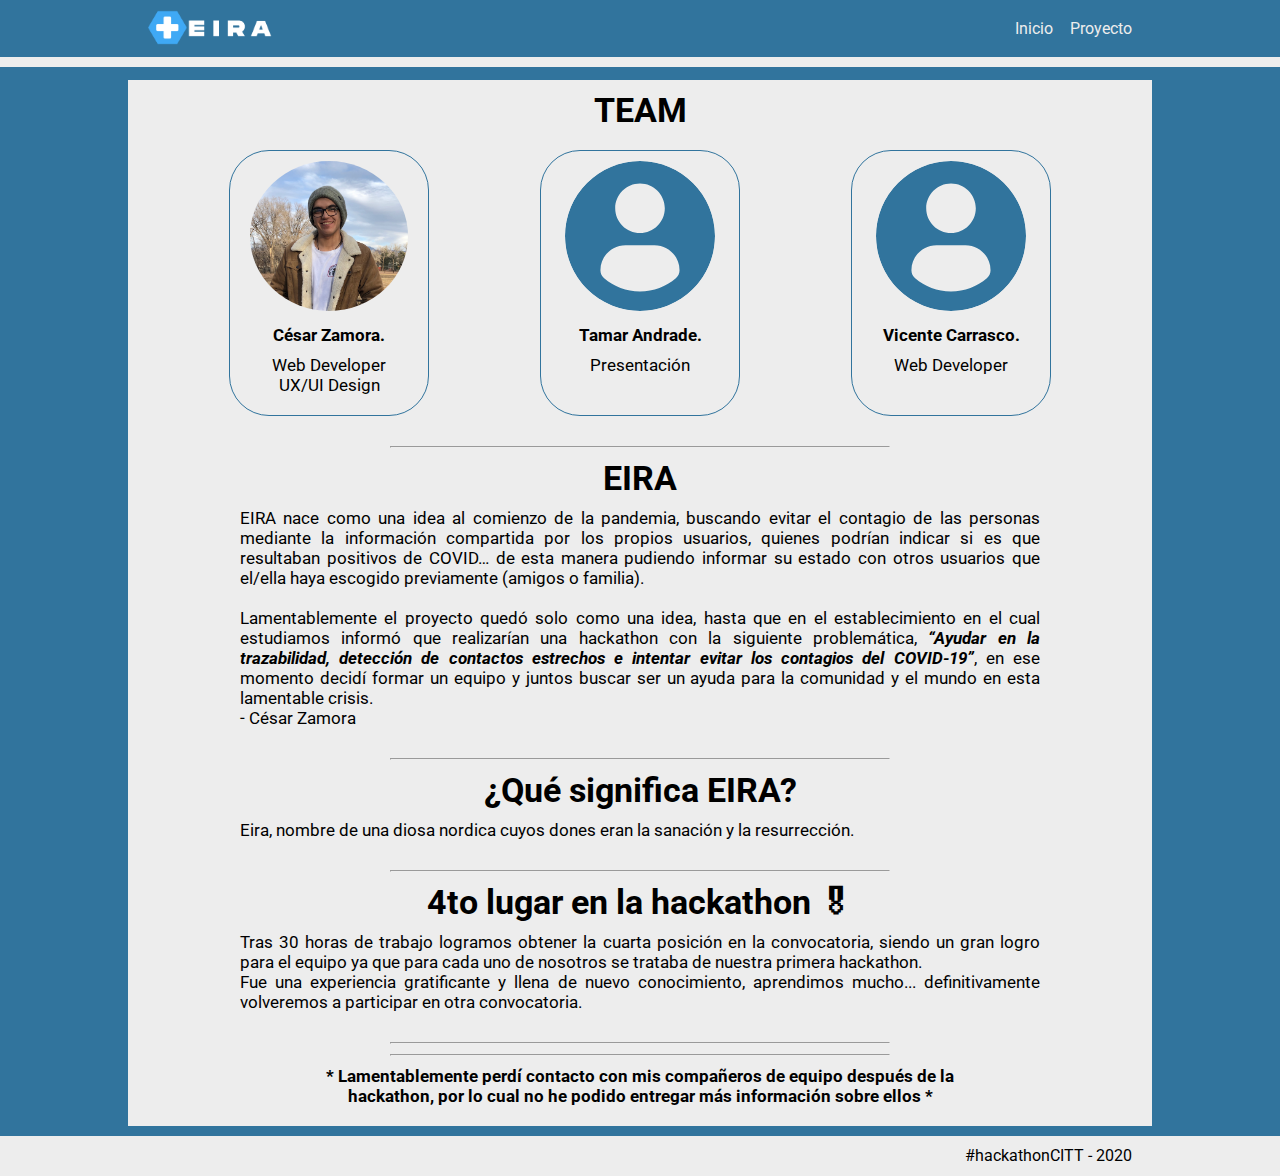
==== about.html @ 653ee069 "first commit" ====
<!DOCTYPE html>
<html lang="es">
<head>
    <meta charset="UTF-8">
    <meta name="viewport" content="width=device-width, initial-scale=1.0">
    <title>EIRA - Información</title>
    <link rel="preconnect" href="https://fonts.gstatic.com">
    <link href="https://fonts.googleapis.com/css2?family=Roboto:wght@400;700;900&display=swap" rel="stylesheet">
    <link rel="stylesheet" href="./css/about-style.css">
    <link rel="shortcut icon" href="./Assets/EiraLogo.ico">
</head>
<body>
    <header>
        <section class="container">
            <div class="header-container" id="top">
                <div class="header-logo">
                    <a href="index.html"><img src="./Assets/Logo.png" alt="EIRA Logo"></a>
                </div>
                <nav class="menu">
                    <a href="index.html">Inicio</a>
                    <a href="project.html">Proyecto</a>
                </nav>
            </div>
        </section>
        <section class="separator-white">
            <div></div>
        </section>
        <section class="separator-blue">
            <div></div>
        </section>
    </header>
    <main>
        <section class="container">
            <section class="team-container">
                <div class="title">
                    <h1>TEAM</h1>
                </div>
                <div class="members">
                    <div class="member-container">
                        <div class="profile-img">
                            <a href="https://github.com/XzuicerJr" target="_blank"><img src="./Assets/cesar-profile.jpg"></a>
                        </div>
                        <div class="name">
                            <p>César Zamora.</p>
                        </div>
                        <div class="position">
                            <ul>
                                <li>Web Developer</li>
                                <li>UX/UI Design</li>
                            </ul>
                        </div>
                    </div>
                    <div class="member-container">
                        <div class="profile-img">
                            <img src="./Assets/usuario-de-perfil.svg">
                        </div>
                        <div class="name">
                            <p>Tamar Andrade.</p>
                        </div>
                        <div class="position">
                            <ul>
                                <li>Presentación</li>
                            </ul>
                        </div>
                    </div>
                    <div class="member-container">
                        <div class="profile-img">
                            <img src="./Assets/usuario-de-perfil.svg">
                        </div>
                        <div class="name">
                            <p>Vicente Carrasco.</p>
                        </div>
                        <div class="position">
                            <ul>
                                <li>Web Developer</li>
                            </ul>
                        </div>
                    </div>
                </div>
            </section>
            <hr>
            <section class="about-eira">
                <div class="title">
                    <h1>EIRA</h1>
                </div>
                <div class="text">
                    <p>
                        EIRA nace como una idea al comienzo de la pandemia, buscando evitar el contagio de las personas 
                        mediante la información compartida por los propios usuarios, quienes podrían indicar si es que 
                        resultaban positivos de COVID… de esta manera pudiendo informar su estado con otros usuarios que 
                        el/ella haya escogido previamente (amigos o familia). <br>
                        <br>
                        Lamentablemente el proyecto quedó solo como una idea, hasta que en el establecimiento en el cual 
                        estudiamos informó que realizarían una hackathon con la siguiente problemática, <i><b>“Ayudar en la 
                        trazabilidad, detección de contactos estrechos e intentar evitar los contagios del COVID-19”</b></i>, en 
                        ese momento decidí formar un equipo y juntos buscar ser un ayuda para la comunidad y el mundo en 
                        esta lamentable crisis. <br>
                        - César Zamora
                    </p>
                </div>
            </section>
            <hr>
            <section class="faq">
                <div class="title">
                    <h1>¿Qué significa EIRA?</h1>
                </div>
                <div class="text">
                    <p>
                        Eira, nombre de una diosa nordica cuyos dones eran la sanación y la resurrección.
                    </p>
                </div>
            </section>
            <hr>
            <section class="results">
                <div class="title">
                    <h1>4to lugar en la hackathon 🎖</h1>
                </div>
                <div class="text">
                    <p>
                        Tras 30 horas de trabajo logramos obtener la cuarta posición en la convocatoria, siendo un gran logro para el equipo
                        ya que para cada uno de nosotros se trataba de nuestra primera hackathon. <br>
                        Fue una experiencia gratificante y llena de nuevo conocimiento, aprendimos mucho... definitivamente volveremos a participar
                        en otra convocatoria.
                    </p>
                </div>
            </section>
            <hr>
            <hr>
            <section class="note">
                <p><b>
                    * Lamentablemente perdí contacto con mis compañeros de equipo después de la hackathon, por lo cual no he 
                    podido entregar más información sobre ellos *
                </b></p>
            </section>
        </section>
    </main>
    <footer>
        <section class="container">
            <div class="footer-info">
                <p><a href="https://citt2020.hackathon.com/#/event" target="_blank">#hackathonCITT</a> - 2020</p>
            </div>
        </section>
    </footer>
</body>
</html>
---- css/about-style.css ----
:root {
    --font-roboto: 'Roboto', sans-serif;
    --blue: #31749D;
    --white: #EDEDED;
}

* {
    box-sizing: border-box;
    margin: 0;
    padding: 0;
}

html {
    font-size: 62.5%;
    font-family: var(--font-roboto);
}

body {
    background-color: var(--blue);
}

.container {
    max-width: 1024px;
    margin: 0 auto;
}

a {
    text-decoration: none;
    display: inline;
}

hr {
    max-width: 50rem;
    margin: 1rem auto;
}

.separator-blue div {
    height: 0.5rem;
    width: 100%;
    background-color: var(--blue);
}

/* -----------------HEADER------ */
header {
    position: fixed;
    top: 0;
    background-color: var(--blue);
    width: 100%;
}
.header-container {
    display: flex;
    justify-content: space-between;
    align-items: center;
    margin: 1rem 2rem;
}
.header-logo img {
    height: 3.5rem;
}
.menu a {
    font-size: 1.6rem;
    color: var(--white);
    margin-left: 1.5rem;
}
.menu a:hover {
    text-decoration: underline;
}
.separator-white div {
    height: 1rem;
    width: 100%;
    background-color: var(--white);
}
/* ----------------------------- */
/* -----------------MAIN-------- */
main {
    font-size: 1.7rem;
}
main .container {
    background-color: var(--white);
    padding: 1rem;
    margin: 8rem auto 1rem auto;
}
.title {
    text-align: center;
}
.members {
    display: flex;
    flex-wrap: wrap;
    justify-content: space-evenly;
}
.member-container {
    width: 200px;
    border: 1px solid var(--blue);
    border-radius: 4rem;
    margin: 2rem 2rem;
    padding: 1rem;
    text-align: center;
}
.member-container img {
    height: 150px;
    border-radius: 50%;
}
.member-container img:hover {
    box-shadow: 10px 5px 50px black;
}
.member-container .name {
    margin: 1rem auto;
    font-weight: bold;
}
.member-container .position {
    margin: 1rem auto;
}
.member-container .position ul {
    list-style: none;
}

.text {
    text-align: justify;
    max-width: 800px;
    margin: 1rem auto 3rem;
}

.note {
    text-align: center;
    max-width: 700px;
    margin: 1rem auto;
}
/* ----------------------------- */
/* -----------------FOOTER------ */
footer {
    width: 100%;
    height: 4rem;
    font-size: 1.6rem;
    background-color: var(--white);
}
footer .footer-info {
    display: flex;
    justify-content: flex-end;
    padding: 1rem 2rem;
}
.footer-info a {
    color: black;
}
.footer-info a:hover {
    text-decoration: underline;
}
/* ----------------------------- */
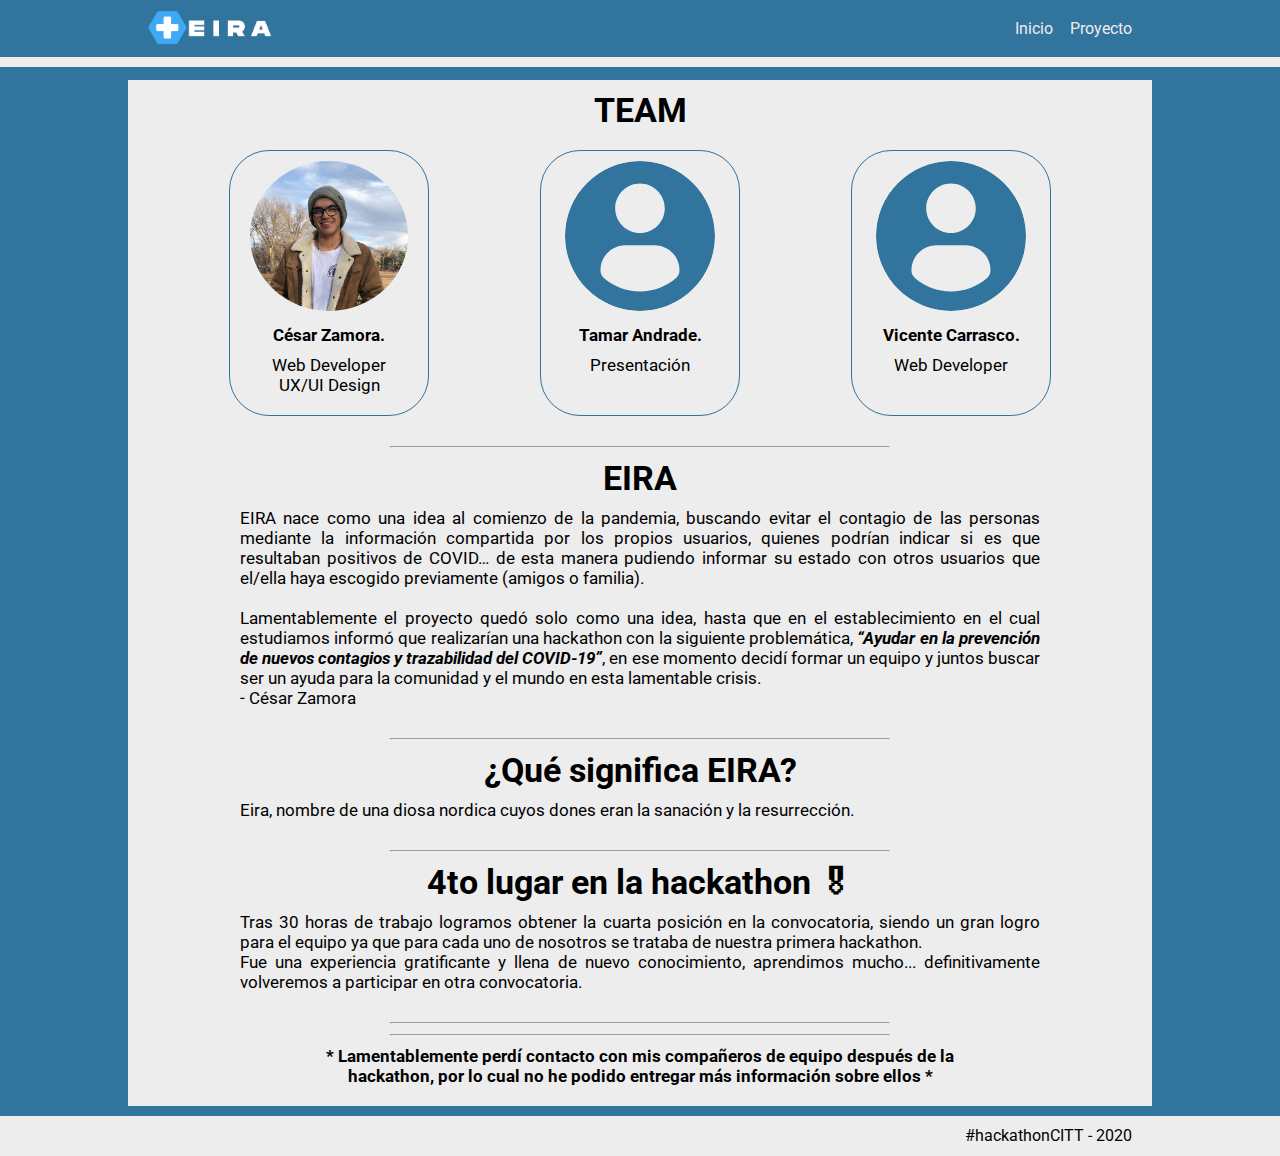
==== commit 238b1545: "final commit!" ====
--- a/about.html
+++ b/about.html
@@ -92,9 +92,9 @@
                         <br>
                         Lamentablemente el proyecto quedó solo como una idea, hasta que en el establecimiento en el cual 
                         estudiamos informó que realizarían una hackathon con la siguiente problemática, <i><b>“Ayudar en la 
-                        trazabilidad, detección de contactos estrechos e intentar evitar los contagios del COVID-19”</b></i>, en 
-                        ese momento decidí formar un equipo y juntos buscar ser un ayuda para la comunidad y el mundo en 
-                        esta lamentable crisis. <br>
+                        prevención de nuevos contagios y trazabilidad del COVID-19”</b></i>, en ese momento decidí formar 
+                        un equipo y juntos buscar ser un ayuda para la comunidad y el mundo en esta lamentable crisis. 
+                        <br>
                         - César Zamora
                     </p>
                 </div>
@@ -137,7 +137,7 @@
     <footer>
         <section class="container">
             <div class="footer-info">
-                <p><a href="https://citt2020.hackathon.com/#/event" target="_blank">#hackathonCITT</a> - 2020</p>
+                <p><a href="https://www.instagram.com/p/CBo6-sHnEm1/?utm_source=ig_web_copy_link" target="_blank">#hackathonCITT</a> - 2020</p>
             </div>
         </section>
     </footer>
--- a/css/about-style.css
+++ b/css/about-style.css
@@ -143,4 +143,10 @@
 .footer-info a:hover {
     text-decoration: underline;
 }
-/* ----------------------------- */+/* ----------------------------- */
+
+@media screen and (max-width: 820px) {
+    .text {
+        margin: 1rem 2.5rem 3rem;
+    }
+}